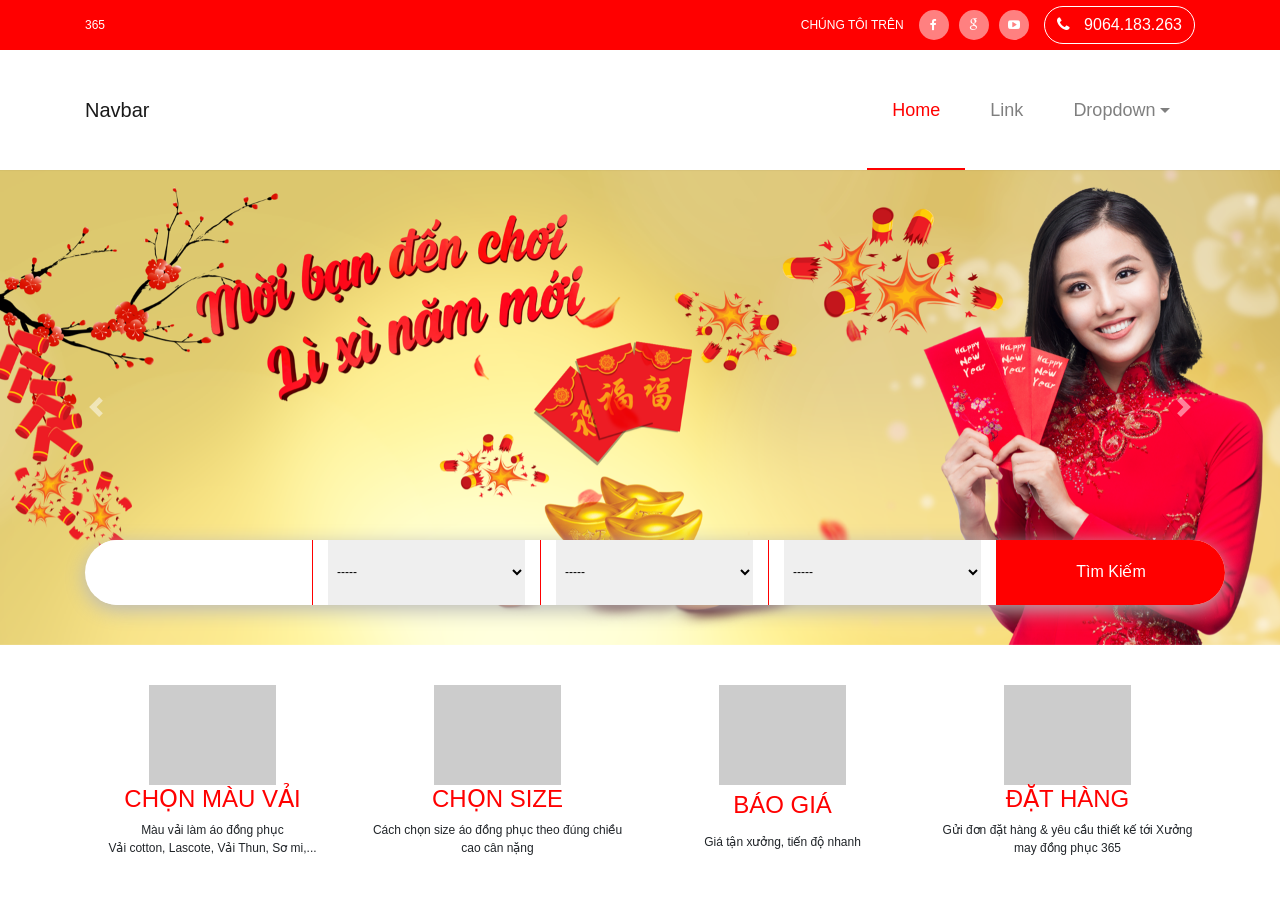
==== index.html @ 5cf93dc2 "update" ====
<!DOCTYPE html>
<html lang="en">
<head>
	<meta charset="UTF-8">
	<meta name="viewport" content="width=device-width, initial-scale=1">
	<title>Document</title>
	<link rel="stylesheet" href="css/bootstrap.min.css">
	<link rel="stylesheet" href="css/font-awesome.css">
	<link rel="stylesheet" href="css/skins/all.css">
	<link rel="stylesheet" href="css/style.css">
	<script src="js/jquery.min.js"></script>
	<script src="js/bootstrap.min.js"></script>
	<script src="js/icheck.js"></script>
</head>
<body>
	<div class="container-fuild">
		<header class="header">
			<div class="top-header d-flex">
				<div class="container d-flex align-items-center">
					<div class="left-top-header">365</div>
					<div class="right-top-header d-flex align-items-center">
						<p>CHÚNG TÔI TRÊN</p>
						<a href="#" class="icon-sns bd-radius"><i class="fa fa-facebook"></i></a>
						<a href="#" class="icon-sns bd-radius"><i class="fa fa-google"></i></a>
						<a href="#" class="icon-sns bd-radius"><i class="fa fa-youtube-play"></i></a>
						<a href="#" class="btn btn-phone">
							<i class="fa fa-phone"></i>
							9064.183.263
						</a>
					</div>
				</div>
			</div>
			<div class="nav-header">
				<div class="container">
					<nav class="navbar navbar-expand-lg navbar-light">
						<a class="navbar-brand" href="#">Navbar</a>
						<button class="navbar-toggler" type="button" data-toggle="collapse" data-target="#navbarSupportedContent" aria-controls="navbarSupportedContent" aria-expanded="false" aria-label="Toggle navigation">
						<span class="navbar-toggler-icon"></span>
						</button>

						<div class="collapse navbar-collapse" id="navbarSupportedContent">
							<ul class="navbar-nav">
								<li class="nav-item active">
									<a class="nav-link" href="#">Home <span class="sr-only">(current)</span></a>
								</li>
								<li class="nav-item">
									<a class="nav-link" href="#">Link</a>
								</li>
								<li class="nav-item dropdown">
									<a class="nav-link dropdown-toggle" href="#" id="navbarDropdown" role="button" data-toggle="dropdown" aria-haspopup="true" aria-expanded="false">
									Dropdown
									</a>
									<div class="dropdown-menu" aria-labelledby="navbarDropdown">
										<a class="dropdown-item" href="#">Action</a>
										<a class="dropdown-item" href="#">Another action</a>
										<div class="dropdown-divider"></div>
										<a class="dropdown-item" href="#">Something else here</a>
									</div>
								</li>
							</ul>
						</div>
					</nav>
				</div>
			</div>
		</header>
		<section class="content">
			<div class="banner">
				<div id="carouselExampleFade" class="carousel slide carousel-fade" data-ride="carousel">
					<div class="carousel-inner">
						<div class="carousel-item active">
							<img class="d-block w-100" src="images/banner-1.png" alt="First slide">
						</div>
						<!-- <div class="carousel-item">
							<img class="d-block w-100" src="https://www.w3schools.com/bootstrap/chicago.jpg" alt="Second slide">
						</div>
						<div class="carousel-item">
							<img class="d-block w-100" src="https://www.w3schools.com/bootstrap/ny.jpg" alt="Third slide">
						</div> -->
					</div>
					<a class="carousel-control-prev" href="#carouselExampleFade" role="button" data-slide="prev">
						<span class="carousel-control-prev-icon" aria-hidden="true"></span>
						<span class="sr-only">Previous</span>
					</a>
					<a class="carousel-control-next" href="#carouselExampleFade" role="button" data-slide="next">
						<span class="carousel-control-next-icon" aria-hidden="true"></span>
						<span class="sr-only">Next</span>
					</a>
				</div>
				
				<div class="container position-relative">
					<div class="search-box">
						<div class="input-search">
							<input type="search">
						</div>
						<div class="select-search">
							<select>
								<option>-----</option>
								<option>Đối tượng</option>
							</select>
						</div>
						<div class="select-search">
							<select>
								<option>-----</option>
								<option>Kiểu áo</option>
							</select>
						</div>
						<div class="select-search">
							<select>
								<option>-----</option>
								<option>Màu sắc</option>
							</select>
						</div>
						<button type="button" class="btn btn-search">Tìm Kiếm</button>
					</div>
				</div>
			</div>
			<div class="container">
				<div class="fun-fact">
					<div class="retangle">
						<div class="row">
							<div class="col-lg-3 col-md-6 d-flex flex-wrap justify-content-center">
								<div class="fun-fact-thumbnail"></div>
								<h4 class="text-center w-100 color-red">CHỌN MÀU VẢI</h4>
								<p class="text-center">
									Màu vải làm áo đồng phục<br>
									Vải cotton, Lascote, Vải Thun, Sơ mi,...
								</p>
							</div>
							<div class="col-lg-3 col-md-6 d-flex flex-wrap justify-content-center">
								<div class="fun-fact-thumbnail"></div>
								<h4 class="text-center w-100 color-red">CHỌN SIZE</h4>
								<p class="text-center">
									Cách chọn size áo đồng phục  theo đúng chiều cao cân nặng
								</p>
							</div>
							<div class="col-lg-3 col-md-6 d-flex flex-wrap justify-content-center">
								<div class="fun-fact-thumbnail"></div>
								<h4 class="text-center w-100 color-red">BÁO GIÁ</h4>
								<p class="text-center">
									Giá tận xưởng, tiến độ nhanh
								</p>
							</div>
							<div class="col-lg-3 col-md-6 d-flex flex-wrap justify-content-center">
								<div class="fun-fact-thumbnail"></div>
								<h4 class="text-center w-100 color-red">ĐẶT HÀNG</h4>
								<p class="text-center">
									Gửi đơn đặt hàng  & yêu cầu thiết kế tới  Xưởng may đồng phục 365
								</p>
							</div>
						</div>
					</div>
				</div>
			</div>
		</section>
	</div>
</body>
</html>
---- css/skins/all.css ----
/* iCheck plugin skins
----------------------------------- */
@import url("minimal/_all.css");
/*
@import url("minimal/minimal.css");
@import url("minimal/red.css");
@import url("minimal/green.css");
@import url("minimal/blue.css");
@import url("minimal/aero.css");
@import url("minimal/grey.css");
@import url("minimal/orange.css");
@import url("minimal/yellow.css");
@import url("minimal/pink.css");
@import url("minimal/purple.css");
*/

@import url("square/_all.css");
/*
@import url("square/square.css");
@import url("square/red.css");
@import url("square/green.css");
@import url("square/blue.css");
@import url("square/aero.css");
@import url("square/grey.css");
@import url("square/orange.css");
@import url("square/yellow.css");
@import url("square/pink.css");
@import url("square/purple.css");
*/

@import url("flat/_all.css");
/*
@import url("flat/flat.css");
@import url("flat/red.css");
@import url("flat/green.css");
@import url("flat/blue.css");
@import url("flat/aero.css");
@import url("flat/grey.css");
@import url("flat/orange.css");
@import url("flat/yellow.css");
@import url("flat/pink.css");
@import url("flat/purple.css");
*/

@import url("line/_all.css");
/*
@import url("line/line.css");
@import url("line/red.css");
@import url("line/green.css");
@import url("line/blue.css");
@import url("line/aero.css");
@import url("line/grey.css");
@import url("line/orange.css");
@import url("line/yellow.css");
@import url("line/pink.css");
@import url("line/purple.css");
*/

@import url("polaris/polaris.css");

@import url("futurico/futurico.css");
---- css/style.css ----
body {
	font-size: 12px;
}
img {
	max-width: 100%;
}
p {
	margin: 0;
}

.top-header {
	width: 100%;
	height: 50px;
	background-color: #ff0000;
	color: #ffffff;
}
.right-top-header {
	margin-left: auto;
}
.right-top-header p {
	margin: 0 10px 0 0;
}
.icon-sns {
	background-color: #ff8080;
	width: 30px;
	height: 30px;
	display: flex;
	align-items: center;
	justify-content: center;
	color: #ffffff;
	margin: 0 5px;
}
.icon-sns:hover,
.icon-sns:focus {
	text-decoration: none;
	color: #ffffff;
}
.btn-phone {
	border: solid thin #ffffff;
	color: #ffffff;
	border-radius: 50px;
	margin: 0 0 0 10px;
}
.btn-phone:hover,
.btn-phone:focus {
	color: #ffffff;
}
.btn-phone i {
	margin: 0 10px 0 0;
}
.navbar {
	padding: 0;
}
.navbar>.container, .navbar>.container-fluid {
	align-items: normal;
}
.navbar-brand {
	height: 120px;
	display: flex;
	align-items: center;
}
.navbar-nav {
	margin-left: auto;
	flex-direction: row;
}
.navbar-nav>li {
	display: flex;
}
.navbar-nav>li a {
	height: 120px;
	display: flex;
	align-items: center;
	padding: 15px 25px;
	color: #3d3d3d;
	font-size: 18px;
	position: relative;
}
.navbar-expand-lg .navbar-nav .nav-link {
	padding: 15px 25px;
}
.navbar-light .navbar-nav li.active .nav-link {
	color: #ff0000;
}
.nav>li>a:focus, .nav>li>a:hover {
	background-color: transparent;
	color: #ff0000;
	text-decoration: none;
}
.navbar-light .navbar-nav li .nav-link:hover:before,
.navbar-light .navbar-nav li.active .nav-link:before {
	content: '';
	width: 100%;
	height: 2px;
	background-color: #ff0000;
	position: absolute;
	bottom: 0px;
	left: 0;
}
.carousel-inner>.item>a>img, .carousel-inner>.item>img {
	width: 100%;
}
.search-box {
	width: 100%;
	height: 65px;
	border-radius: 50px;
	box-shadow: 0 5px 20px 0px #b8b8b8;
	position: absolute;
	bottom: 40px;
	background-color: #ffffff;
	display: flex;
	overflow: hidden;
}
.search-box>div {
	width: 20%;
	display: flex;
	border-right: solid thin #ff0000;
	padding: 0 15px;
}
.input-search input,
.select-search select {
	width: 100%;
	padding: 8px 5px;
	border: 0;
}
.input-search input:focus,
.select-search select:focus {
	outline: none;
}
.fun-fact-thumbnail {
	width: 50%;
	height: 100px;
	background-color: #cccccc;
}
.fun-fact {
	margin: 40px 0 0 0;
}


.color-red {
	color: #ff0000;
}
.btn-search {
	width: 20%;
	background-color: #ff0000;
	color: #ffffff;
	border-radius: 0;
}
.position-relative {
	position: relative;
}
.bd-radius {
	border-radius: 50%;
}
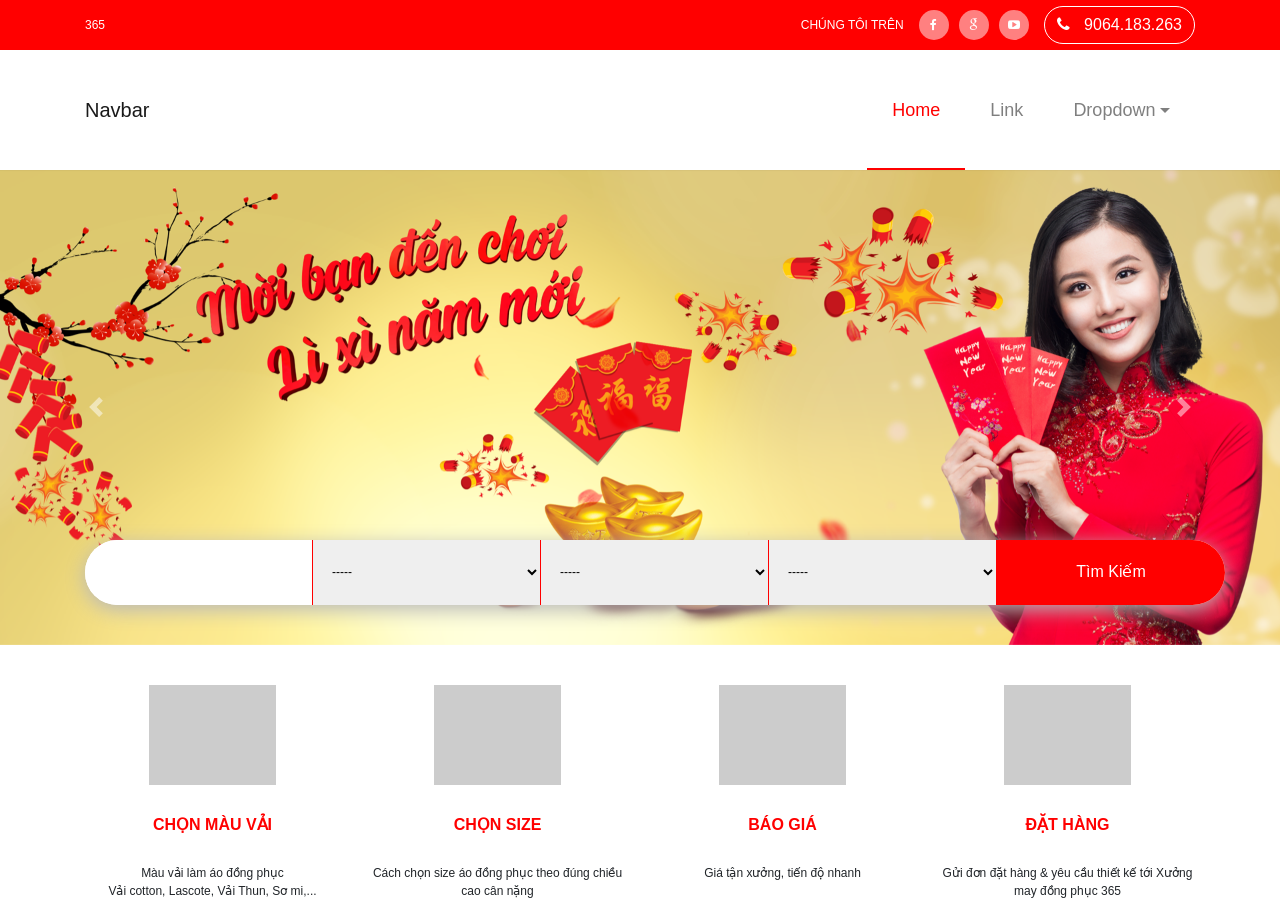
==== commit 81ff2010: "update" ====
--- a/index.html
+++ b/index.html
@@ -118,7 +118,7 @@
 				<div class="fun-fact">
 					<div class="retangle">
 						<div class="row">
-							<div class="col-lg-3 col-md-6 d-flex flex-wrap justify-content-center">
+							<div class="col-lg-3 col-md-6 d-flex flex-wrap align-items-start justify-content-center">
 								<div class="fun-fact-thumbnail"></div>
 								<h4 class="text-center w-100 color-red">CHỌN MÀU VẢI</h4>
 								<p class="text-center">
@@ -126,21 +126,21 @@
 									Vải cotton, Lascote, Vải Thun, Sơ mi,...
 								</p>
 							</div>
-							<div class="col-lg-3 col-md-6 d-flex flex-wrap justify-content-center">
+							<div class="col-lg-3 col-md-6 d-flex flex-wrap align-items-start justify-content-center">
 								<div class="fun-fact-thumbnail"></div>
 								<h4 class="text-center w-100 color-red">CHỌN SIZE</h4>
 								<p class="text-center">
 									Cách chọn size áo đồng phục  theo đúng chiều cao cân nặng
 								</p>
 							</div>
-							<div class="col-lg-3 col-md-6 d-flex flex-wrap justify-content-center">
+							<div class="col-lg-3 col-md-6 d-flex flex-wrap align-items-start justify-content-center">
 								<div class="fun-fact-thumbnail"></div>
 								<h4 class="text-center w-100 color-red">BÁO GIÁ</h4>
 								<p class="text-center">
 									Giá tận xưởng, tiến độ nhanh
 								</p>
 							</div>
-							<div class="col-lg-3 col-md-6 d-flex flex-wrap justify-content-center">
+							<div class="col-lg-3 col-md-6 d-flex flex-wrap align-items-start justify-content-center">
 								<div class="fun-fact-thumbnail"></div>
 								<h4 class="text-center w-100 color-red">ĐẶT HÀNG</h4>
 								<p class="text-center">
--- a/css/style.css
+++ b/css/style.css
@@ -114,12 +114,12 @@
 	width: 20%;
 	display: flex;
 	border-right: solid thin #ff0000;
-	padding: 0 15px;
+	padding: 0;
 }
 .input-search input,
 .select-search select {
 	width: 100%;
-	padding: 8px 5px;
+	padding: 8px 15px;
 	border: 0;
 }
 .input-search input:focus,
@@ -133,6 +133,14 @@
 }
 .fun-fact {
 	margin: 40px 0 0 0;
+}
+.retangle h4 {
+	margin: 30px 0;
+	font-size: 16px;
+	font-weight: bold;
+}
+.retangle p {
+	min-height: 36px;
 }
 
 
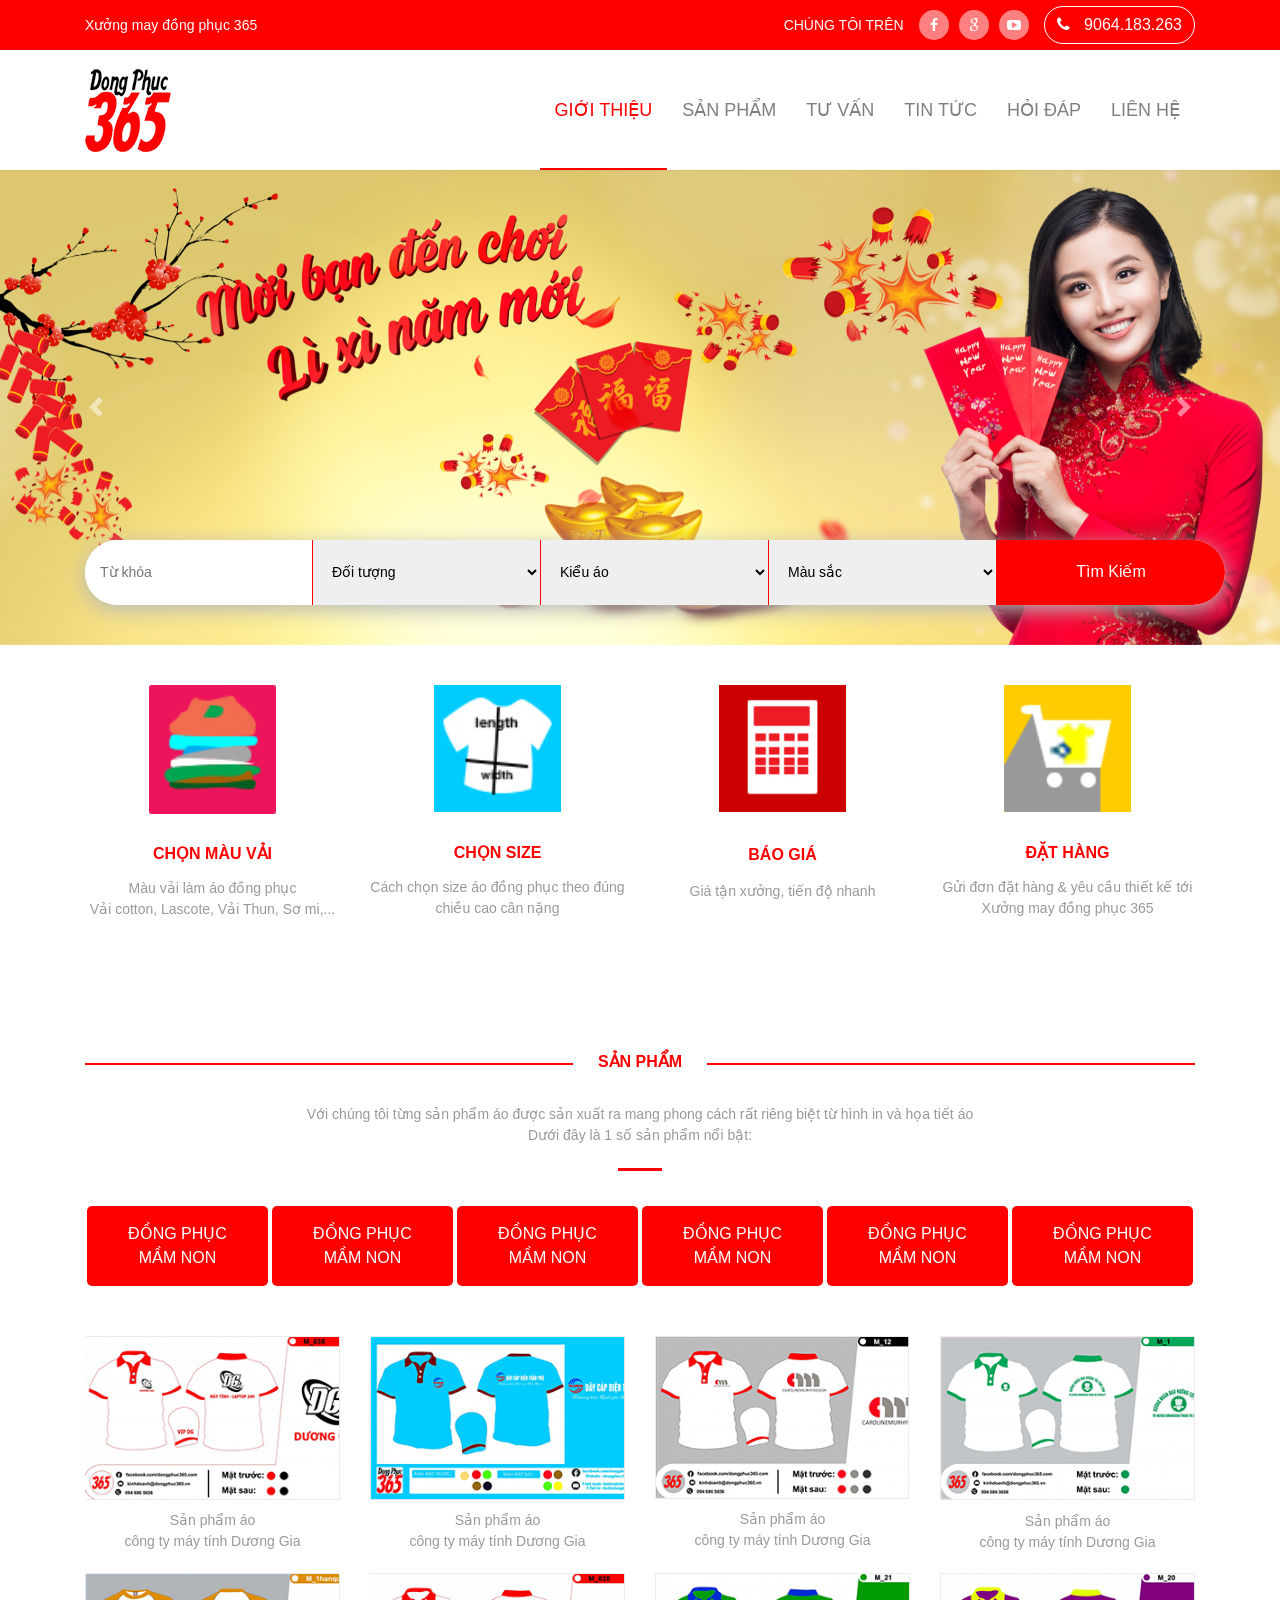
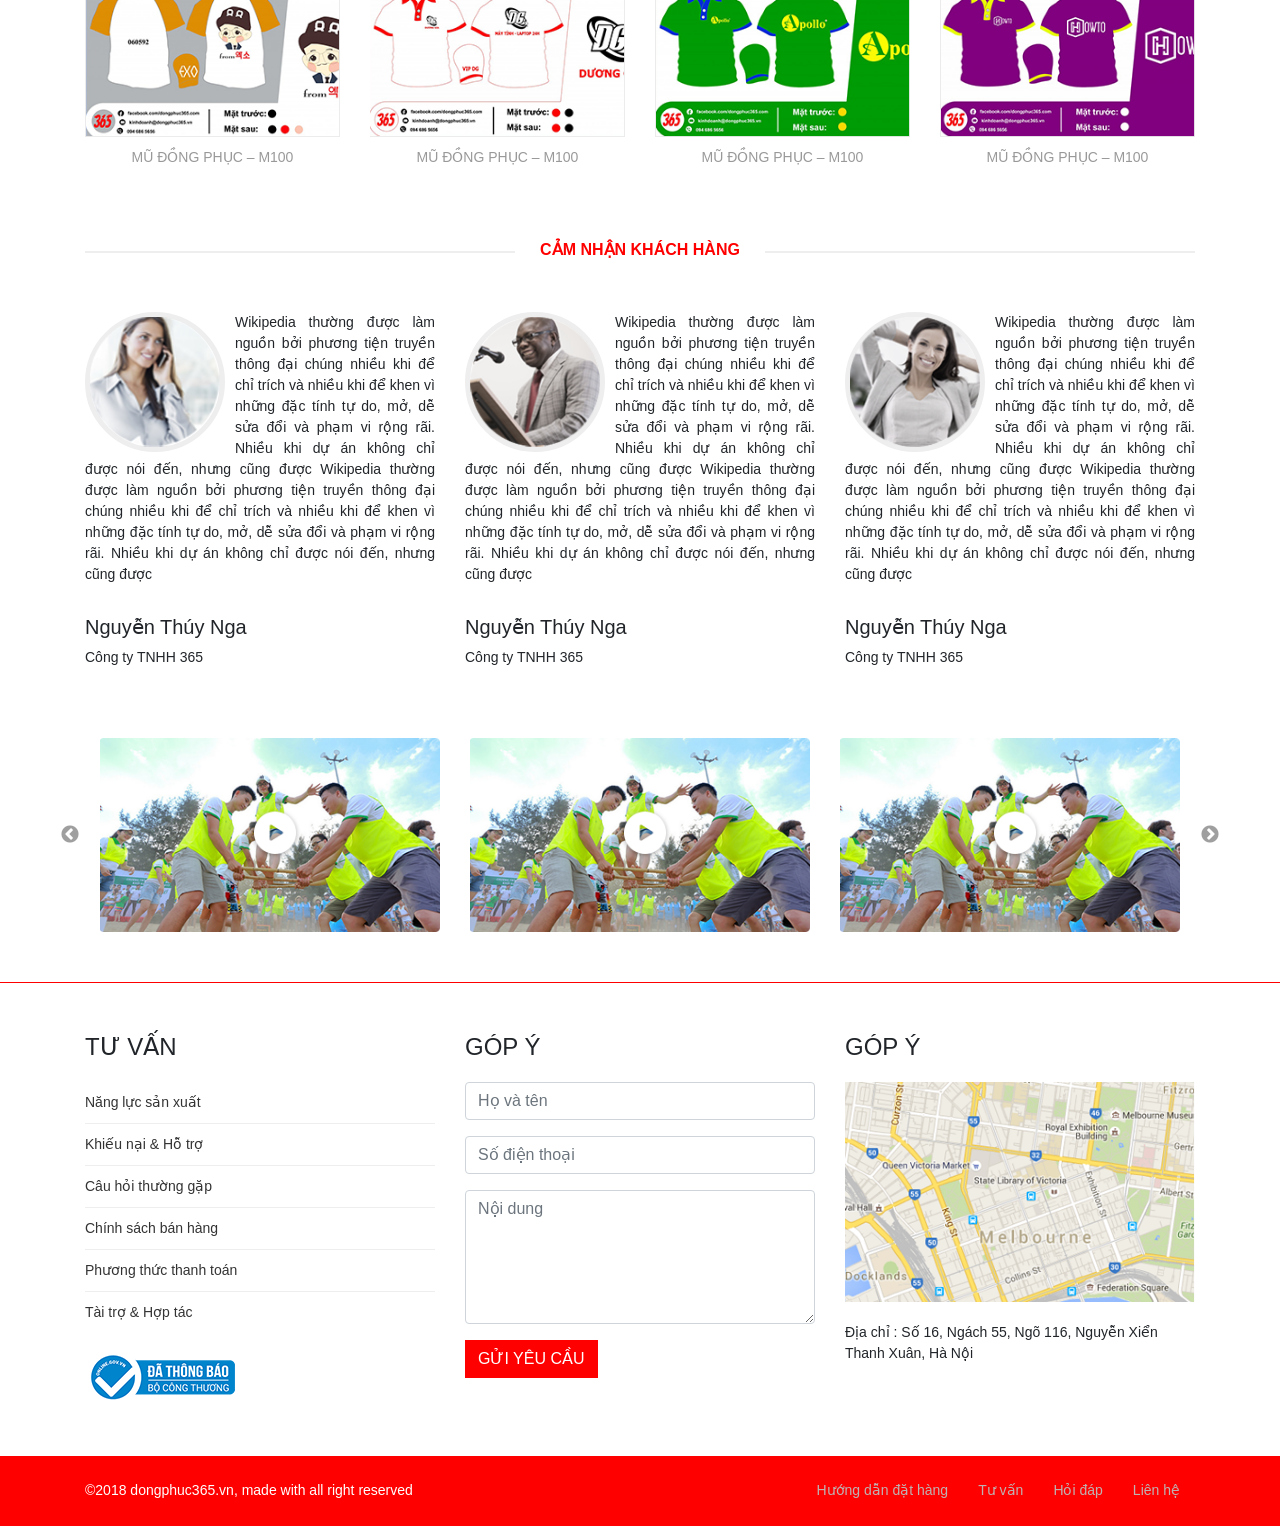
==== commit 621b0732: "update" ====
--- a/index.html
+++ b/index.html
@@ -6,18 +6,19 @@
 	<title>Document</title>
 	<link rel="stylesheet" href="css/bootstrap.min.css">
 	<link rel="stylesheet" href="css/font-awesome.css">
-	<link rel="stylesheet" href="css/skins/all.css">
+	<link rel="stylesheet" href="css/slick.css">
+	<link rel="stylesheet" href="css/slick-theme.css">
 	<link rel="stylesheet" href="css/style.css">
 	<script src="js/jquery.min.js"></script>
 	<script src="js/bootstrap.min.js"></script>
-	<script src="js/icheck.js"></script>
+	<script src="js/slick.js"></script>
 </head>
 <body>
 	<div class="container-fuild">
 		<header class="header">
 			<div class="top-header d-flex">
 				<div class="container d-flex align-items-center">
-					<div class="left-top-header">365</div>
+					<div class="left-top-header">Xưởng may đồng phục 365</div>
 					<div class="right-top-header d-flex align-items-center">
 						<p>CHÚNG TÔI TRÊN</p>
 						<a href="#" class="icon-sns bd-radius"><i class="fa fa-facebook"></i></a>
@@ -33,7 +34,7 @@
 			<div class="nav-header">
 				<div class="container">
 					<nav class="navbar navbar-expand-lg navbar-light">
-						<a class="navbar-brand" href="#">Navbar</a>
+						<a class="navbar-brand" href="#"><img src="images/logo.png"></a>
 						<button class="navbar-toggler" type="button" data-toggle="collapse" data-target="#navbarSupportedContent" aria-controls="navbarSupportedContent" aria-expanded="false" aria-label="Toggle navigation">
 						<span class="navbar-toggler-icon"></span>
 						</button>
@@ -41,12 +42,24 @@
 						<div class="collapse navbar-collapse" id="navbarSupportedContent">
 							<ul class="navbar-nav">
 								<li class="nav-item active">
-									<a class="nav-link" href="#">Home <span class="sr-only">(current)</span></a>
+									<a class="nav-link" href="#">GIỚI THIỆU <span class="sr-only">(current)</span></a>
 								</li>
 								<li class="nav-item">
-									<a class="nav-link" href="#">Link</a>
-								</li>
-								<li class="nav-item dropdown">
+									<a class="nav-link" href="#">SẢN PHẨM</a>
+								</li>
+								<li class="nav-item">
+									<a class="nav-link" href="#">TƯ VẤN</a>
+								</li>
+								<li class="nav-item">
+									<a class="nav-link" href="#">TIN TỨC</a>
+								</li>
+								<li class="nav-item">
+									<a class="nav-link" href="#">HỎI ĐÁP</a>
+								</li>
+								<li class="nav-item">
+									<a class="nav-link" href="#">LIÊN HỆ</a>
+								</li>
+								<!-- <li class="nav-item dropdown">
 									<a class="nav-link dropdown-toggle" href="#" id="navbarDropdown" role="button" data-toggle="dropdown" aria-haspopup="true" aria-expanded="false">
 									Dropdown
 									</a>
@@ -56,7 +69,7 @@
 										<div class="dropdown-divider"></div>
 										<a class="dropdown-item" href="#">Something else here</a>
 									</div>
-								</li>
+								</li> -->
 							</ul>
 						</div>
 					</nav>
@@ -87,26 +100,23 @@
 					</a>
 				</div>
 				
-				<div class="container position-relative">
+				<div class="container position-relative search">
 					<div class="search-box">
 						<div class="input-search">
-							<input type="search">
+							<input type="search" placeholder="Từ khóa">
 						</div>
 						<div class="select-search">
 							<select>
-								<option>-----</option>
 								<option>Đối tượng</option>
 							</select>
 						</div>
 						<div class="select-search">
 							<select>
-								<option>-----</option>
 								<option>Kiểu áo</option>
 							</select>
 						</div>
 						<div class="select-search">
 							<select>
-								<option>-----</option>
 								<option>Màu sắc</option>
 							</select>
 						</div>
@@ -118,30 +128,38 @@
 				<div class="fun-fact">
 					<div class="retangle">
 						<div class="row">
-							<div class="col-lg-3 col-md-6 d-flex flex-wrap align-items-start justify-content-center">
-								<div class="fun-fact-thumbnail"></div>
+							<div class="col-lg-3 col-md-6 d-flex flex-wrap align-items-start justify-content-center mr-bottom-10">
+								<div class="fun-fact-thumbnail">
+									<img src="images/color.jpg">
+								</div>
 								<h4 class="text-center w-100 color-red">CHỌN MÀU VẢI</h4>
 								<p class="text-center">
 									Màu vải làm áo đồng phục<br>
 									Vải cotton, Lascote, Vải Thun, Sơ mi,...
 								</p>
 							</div>
-							<div class="col-lg-3 col-md-6 d-flex flex-wrap align-items-start justify-content-center">
-								<div class="fun-fact-thumbnail"></div>
+							<div class="col-lg-3 col-md-6 d-flex flex-wrap align-items-start justify-content-center mr-bottom-10">
+								<div class="fun-fact-thumbnail">
+									<img src="images/size.jpg">
+								</div>
 								<h4 class="text-center w-100 color-red">CHỌN SIZE</h4>
 								<p class="text-center">
 									Cách chọn size áo đồng phục  theo đúng chiều cao cân nặng
 								</p>
 							</div>
-							<div class="col-lg-3 col-md-6 d-flex flex-wrap align-items-start justify-content-center">
-								<div class="fun-fact-thumbnail"></div>
+							<div class="col-lg-3 col-md-6 d-flex flex-wrap align-items-start justify-content-center mr-bottom-10">
+								<div class="fun-fact-thumbnail">
+									<img src="images/price.jpg">
+								</div>
 								<h4 class="text-center w-100 color-red">BÁO GIÁ</h4>
 								<p class="text-center">
 									Giá tận xưởng, tiến độ nhanh
 								</p>
 							</div>
-							<div class="col-lg-3 col-md-6 d-flex flex-wrap align-items-start justify-content-center">
-								<div class="fun-fact-thumbnail"></div>
+							<div class="col-lg-3 col-md-6 d-flex flex-wrap align-items-start justify-content-center mr-bottom-10">
+								<div class="fun-fact-thumbnail">
+									<img src="images/cart.jpg">
+								</div>
 								<h4 class="text-center w-100 color-red">ĐẶT HÀNG</h4>
 								<p class="text-center">
 									Gửi đơn đặt hàng  & yêu cầu thiết kế tới  Xưởng may đồng phục 365
@@ -150,8 +168,243 @@
 						</div>
 					</div>
 				</div>
+				<div class="product">
+					<div class="title">
+						<span>SẢN PHẨM</span>
+					</div>
+					<div class="description">
+						Với chúng tôi từng sản phẩm áo được sản xuất ra mang phong cách rất riêng biệt từ hình in và họa tiết áo<br>
+						Dưới đây là 1 số sản phẩm nổi bật:
+					</div>	
+					<div class="mr-top-30 d-flex flex-lg-nowrap group-btn-cate">
+						<a href="#" class="btn btn-search pd-15-30">ĐỒNG PHỤC MẦM NON</a>
+						<a href="#" class="btn btn-search pd-15-30">ĐỒNG PHỤC MẦM NON</a>
+						<a href="#" class="btn btn-search pd-15-30">ĐỒNG PHỤC MẦM NON</a>
+						<a href="#" class="btn btn-search pd-15-30">ĐỒNG PHỤC MẦM NON</a>
+						<a href="#" class="btn btn-search pd-15-30">ĐỒNG PHỤC MẦM NON</a>
+						<a href="#" class="btn btn-search pd-15-30">ĐỒNG PHỤC MẦM NON</a>
+					</div>
+					<div class="row mr-top-50">
+						<div class="col-lg-3 mr-bottom-20">
+							<a href="">
+								<div class="product-thumbnail">
+									<img src="images/product-1.png">
+								</div>
+								<p class="text-center">
+									Sản phẩm áo<br>   công ty máy tính Dương Gia
+								</p>
+							</a>
+						</div>
+						<div class="col-lg-3 mr-bottom-20">
+							<a href="">
+								<div class="product-thumbnail">
+									<img src="images/product-2.png">
+								</div>
+								<p class="text-center">
+									Sản phẩm áo<br>   công ty máy tính Dương Gia
+								</p>
+							</a>
+						</div>
+						<div class="col-lg-3 mr-bottom-20">
+							<a href="">
+								<div class="product-thumbnail">
+									<img src="images/product-3.png">
+								</div>
+								<p class="text-center">
+									Sản phẩm áo<br>   công ty máy tính Dương Gia
+								</p>
+							</a>
+						</div>
+						<div class="col-lg-3 mr-bottom-20">
+							<a href="">
+								<div class="product-thumbnail">
+									<img src="images/product-4.png">
+								</div>
+								<p class="text-center">
+									Sản phẩm áo<br>   công ty máy tính Dương Gia
+								</p>
+							</a>
+						</div>
+						<div class="col-lg-3 mr-bottom-20">
+							<a href="">
+								<div class="product-thumbnail">
+									<img src="images/product-5.png">
+								</div>
+								<p class="text-center">
+									MŨ ĐỒNG PHỤC – M100
+								</p>
+							</a>
+						</div>
+						<div class="col-lg-3 mr-bottom-20">
+							<a href="">
+								<div class="product-thumbnail">
+									<img src="images/product-1.png">
+								</div>
+								<p class="text-center">
+									MŨ ĐỒNG PHỤC – M100
+								</p>
+							</a>
+						</div>
+						<div class="col-lg-3 mr-bottom-20">
+							<a href="">
+								<div class="product-thumbnail">
+									<img src="images/product-6.png">
+								</div>
+								<p class="text-center">
+									MŨ ĐỒNG PHỤC – M100
+								</p>
+							</a>
+						</div>
+						<div class="col-lg-3 mr-bottom-20">
+							<a href="">
+								<div class="product-thumbnail">
+									<img src="images/product-7.png">
+								</div>
+								<p class="text-center">
+									MŨ ĐỒNG PHỤC – M100
+								</p>
+							</a>
+						</div>
+					</div>
+					<div class="title mr-50-0 line-gray">
+						<span>CẢM NHẬN KHÁCH HÀNG</span>
+					</div>
+					<div class="row">
+						<div class="col-lg-4 mr-bottom-20">
+							<div class="shape-outside"><img src="images/img-customer.png"></div>
+							<p class="text-align-justify">
+								Wikipedia thường được làm nguồn bởi phương tiện truyền thông đại chúng nhiều khi để chỉ trích và nhiều khi để khen vì những đặc tính tự do, mở, dễ sửa đổi và phạm vi rộng rãi. Nhiều khi dự án không chỉ được nói đến, nhưng cũng được
+								Wikipedia thường được làm nguồn bởi phương tiện truyền thông đại chúng nhiều khi để chỉ trích và nhiều khi để khen vì những đặc tính tự do, mở, dễ sửa đổi và phạm vi rộng rãi. Nhiều khi dự án không chỉ được nói đến, nhưng cũng được 
+							</p>
+							<div class="h5 mr-top-30">Nguyễn Thúy Nga</div>
+							<p>Công ty TNHH 365</p>
+						</div>
+						<div class="col-lg-4 mr-bottom-20">
+							<div class="shape-outside"><img src="images/img-customer-2.png"></div>
+							<p class="text-align-justify">
+								Wikipedia thường được làm nguồn bởi phương tiện truyền thông đại chúng nhiều khi để chỉ trích và nhiều khi để khen vì những đặc tính tự do, mở, dễ sửa đổi và phạm vi rộng rãi. Nhiều khi dự án không chỉ được nói đến, nhưng cũng được
+								Wikipedia thường được làm nguồn bởi phương tiện truyền thông đại chúng nhiều khi để chỉ trích và nhiều khi để khen vì những đặc tính tự do, mở, dễ sửa đổi và phạm vi rộng rãi. Nhiều khi dự án không chỉ được nói đến, nhưng cũng được 
+							</p>
+							<div class="h5 mr-top-30">Nguyễn Thúy Nga</div>
+							<p>Công ty TNHH 365</p>
+						</div>
+						<div class="col-lg-4 mr-bottom-20">
+							<div class="shape-outside"><img src="images/img-customer-3.png"></div>
+							<p class="text-align-justify">
+								Wikipedia thường được làm nguồn bởi phương tiện truyền thông đại chúng nhiều khi để chỉ trích và nhiều khi để khen vì những đặc tính tự do, mở, dễ sửa đổi và phạm vi rộng rãi. Nhiều khi dự án không chỉ được nói đến, nhưng cũng được
+								Wikipedia thường được làm nguồn bởi phương tiện truyền thông đại chúng nhiều khi để chỉ trích và nhiều khi để khen vì những đặc tính tự do, mở, dễ sửa đổi và phạm vi rộng rãi. Nhiều khi dự án không chỉ được nói đến, nhưng cũng được 
+							</p>
+							<div class="h5 mr-top-30">Nguyễn Thúy Nga</div>
+							<p>Công ty TNHH 365</p>
+						</div>
+					</div>
+					<div class="slide-show mr-top-50">
+						<div><img src="images/slide-1.png" alt=""/></div>
+						<div><img src="images/slide-1.png" alt=""/></div>
+						<div><img src="images/slide-1.png" alt=""/></div>
+						<div><img src="images/slide-1.png" alt=""/></div>
+						<div><img src="images/slide-1.png" alt=""/></div>
+						<div><img src="images/slide-1.png" alt=""/></div>
+					</div>
+				</div>
+			</div>
+			<div class="contact">
+				<div class="container">
+					<div class="row">
+						<div class="col-lg-4">
+							<div class="h4 mr-bottom-20">TƯ VẤN</div>
+							<ul class="nav-bottom">
+								<li>
+									<a href="#">
+										Năng lực sản xuất
+									</a>
+								</li>
+								<li>
+									<a href="">
+										Khiếu nại & Hỗ trợ
+									</a>
+								</li>
+								<li>
+									<a href="">
+										Câu hỏi thường gặp
+									</a>
+								</li>
+								<li>
+									<a href="">
+										Chính sách bán hàng
+									</a>
+								</li>
+								<li>
+									<a href="">
+										Phương thức thanh toán
+									</a>
+								</li>
+								<li>
+									<a href="">
+										Tài trợ & Hợp tác
+									</a>
+								</li>
+							</ul>
+							<img src="images/icon-contact.png">
+						</div>
+						<div class="col-lg-4">
+							<div class="h4 mr-bottom-20">GÓP Ý</div>
+							<div class="w-100">
+								<div class="form-group">
+									<input class="form-control" placeholder="Họ và tên">
+								</div>
+								<div class="form-group">
+									<input class="form-control" placeholder="Số điện thoại">
+								</div>
+								<div class="form-group">
+									<textarea class="form-control" placeholder="Nội dung" rows="5"></textarea>
+								</div>
+								<div class="form-group">
+									<button type="button" class="btn btn-search">GỬI YÊU CẦU</button>
+								</div>
+							</div>
+						</div>
+						<div class="col-lg-4">
+							<div class="h4 mr-bottom-20">GÓP Ý</div>
+							<div class="w-100">
+								<img src="images/img-map.png">
+								<p class="mr-top-20">Địa chỉ : Số 16, Ngách 55, Ngõ 116, Nguyễn Xiển Thanh Xuân, Hà Nội</p>
+							</div>
+						</div>
+					</div>	
+				</div>
 			</div>
 		</section>
+		<footer class="footer">
+			<div class="container">
+				<p>©2018 dongphuc365.vn, made with all right reserved</p>
+				<ul>
+					<li><a href="#">Hướng dẫn đặt hàng</a></li>
+					<li><a href="#">Tư vấn</a></li>
+					<li><a href="#">Hỏi đáp</a></li>
+					<li><a href="#">Liên hệ</a></li>
+				</ul>
+			</div>
+		</footer>
 	</div>
+
+	<script type="text/javascript">
+		$('.slide-show').slick({
+			slidesToScroll: 1,
+			speed: 1000,
+			slidesToShow: 3,
+			responsive: [{
+				breakpoint: 768,
+				settings: {
+					slidesToShow: 2,
+				}
+			}, {
+				breakpoint: 500,
+				settings: {
+					slidesToShow: 1,
+				}
+			}]
+		});		
+	</script>
 </body>
 </html>
--- a/css/style.css
+++ b/css/style.css
@@ -1,11 +1,18 @@
 body {
-	font-size: 12px;
+	font-size: 14px;
 }
 img {
 	max-width: 100%;
 }
 p {
 	margin: 0;
+}
+a {
+	color: #999999;
+}
+a:hover {
+	color: #333333;
+	text-decoration: none;
 }
 
 .top-header {
@@ -74,14 +81,15 @@
 	color: #3d3d3d;
 	font-size: 18px;
 	position: relative;
+	font-weight: 500;
 }
 .navbar-expand-lg .navbar-nav .nav-link {
-	padding: 15px 25px;
+	padding: 15px;
 }
 .navbar-light .navbar-nav li.active .nav-link {
 	color: #ff0000;
 }
-.nav>li>a:focus, .nav>li>a:hover {
+.navbar-nav>li a:focus, .navbar-nav>li a:hover {
 	background-color: transparent;
 	color: #ff0000;
 	text-decoration: none;
@@ -126,36 +134,268 @@
 .select-search select:focus {
 	outline: none;
 }
+.search-box .btn-search {
+	width: 20%;
+}
 .fun-fact-thumbnail {
 	width: 50%;
-	height: 100px;
-	background-color: #cccccc;
+}
+.fun-fact-thumbnail img {
+	width: 100%;
 }
 .fun-fact {
 	margin: 40px 0 0 0;
 }
 .retangle h4 {
-	margin: 30px 0;
+	margin: 30px 0 15px;
 	font-size: 16px;
 	font-weight: bold;
 }
 .retangle p {
 	min-height: 36px;
+	color: #999999;
+}
+.product {
+	width: 100%;
+	margin: 120px 0 0 0;
+	display: flex;
+	flex-wrap: wrap;
+}
+.title {
+	width: 100%;
+	position: relative;
+	font-size: 16px;
+	text-align: center;
+	z-index: 0;
+	font-weight: bold;
+	color: #ff0000;
+}
+.title:before {
+	content: '';
+	width: 100%;
+	height: 2px;
+	background-color: #ff0000;
+	position: absolute;
+	top: 13px;
+	left: 0;
+	z-index: -1;
+}
+.line-gray:before {
+	background-color: #eeeeee;
+}
+.title span {
+	background-color: #ffffff;
+	padding: 0 25px;
+}
+.description {
+	width: 100%;
+	text-align: center;
+	color: #999999;
+	margin: 30px 0;
+	position: relative;
+}
+.description:before {
+	content: '';
+	width: 4%;
+	height: 3px;
+	position: absolute;
+	bottom: -25px;
+	left: 48%;
+	background-color: #ff0000;
+}
+.group-btn-cate .btn{
+	border-radius: 5px;
+	margin: 0 2px;
+}
+.product-thumbnail {
+	width: 100%;
+	margin: 0 0 10px 0;
+}
+.product-thumbnail img {
+	width: 100%;
+}
+.shape-outside {
+	shape-outside: inset(100px 100px 100px 100px 10px);
+	/* clip-path: inset(0 0 10px 0); */
+	/* background-color: red; */
+	width: 40%;
+	float: left;
+	margin: 0 10px 0 0;
+	border: solid 5px #eeeeee;
+	border-radius: 50%;
+}
+.shape-outside img {
+	width: 100%;
+}
+.slide-show {
+	width: 100%;
+}
+.slide-show .slick-slide {
+	margin: 0 15px;
+}
+.slick-slide img {
+	width: 100%;
+}
+.slick-prev:before, .slick-next:before {
+	color: gray;
+}
+.contact {
+	margin: 50px 0 0 0;
+	padding: 50px 0 0 0;
+	border-top: solid thin #ff0000;
+}
+.nav-bottom {
+	list-style: none;
+	padding: 0;
+}
+.nav-bottom li a {
+	padding: 10px 0;
+	display: inline-block;
+	width: 100%;
+	border-bottom: solid thin #eeeeee;
+	color: #333333;
+}
+.nav-bottom li:last-child a {
+	border: 0;
+}
+.footer {
+	height: 70px;
+	background-color: #ff0000;
+	display: flex;
+	align-items: center;
+	margin: 50px 0 0 0;
+}
+.footer>div {
+	display: flex;
+}
+.footer p {
+	color: #ffffff;
+}
+.footer ul {
+	list-style: none;
+	padding: 0;
+	display: flex;
+	margin: 0 0 0 auto;
+}
+.footer ul li a {
+	color: #bfb2b2;
+	padding: 0 15px;
 }
 
-
+.h4 {
+	/*font-weight: bold;*/
+}
+.text-align-justify {
+	text-align: justify;
+}
 .color-red {
 	color: #ff0000;
 }
 .btn-search {
-	width: 20%;
 	background-color: #ff0000;
 	color: #ffffff;
 	border-radius: 0;
+	white-space: normal;
+}
+.btn-search:hover,
+.btn-search:focus {
+	color: #ffffff;
+	background-color: #c30101;
+}
+.mr-50-0 {
+	margin: 50px 0;
+}
+.mr-top-10 {
+	margin-top:10px;
+}
+.mr-top-20 {
+	margin-top:20px;
+}
+.mr-top-30 {
+	margin-top:30px;
+}
+.mr-top-40 {
+	margin-top:40px;
+}
+.mr-top-50 {
+	margin-top:50px;
+}
+.mr-bottom-10 {
+	margin-bottom:10px;
+}
+.mr-bottom-20 {
+	margin-bottom:20px;
+}
+.mr-bottom-50 {
+	margin-bottom:50px;
+}
+.pd-15-30 {
+	padding: 15px 30px;
 }
 .position-relative {
 	position: relative;
 }
 .bd-radius {
 	border-radius: 50%;
+}
+
+@media (max-width: 991px) {
+	.group-btn-cate {
+		flex-wrap: wrap;
+		justify-content: space-between;
+	}
+	.group-btn-cate .btn {
+		margin: 0 0 10px 0;
+	}
+	.search {
+		max-width: 100%;
+		padding: 0;
+	}
+	.search-box {
+		position: relative;
+		bottom: 0;
+		height: 40px;
+		border-radius: 0;
+	}
+	.footer {
+		height: auto;
+		padding: 10px 0;
+	}
+	.footer>div {
+		flex-direction: column;
+	}
+	.footer ul {
+		margin:0;
+		flex-direction: column;
+	}
+}
+@media (max-width: 767px) {
+	.container {
+		max-width: none;
+	}
+	.slick-prev, .slick-next {
+		display: none!important;
+	}
+}
+@media (max-width: 670px){
+	.navbar-nav {
+		flex-direction: column; 
+	}
+	.navbar-nav>li a {
+		height: 50px;
+	}
+	.left-top-header {
+		display: none;
+	}
+}
+@media (max-width: 530px) {
+	.group-btn-cate {
+		width: 100%;
+		justify-content: center;
+	}
+}
+@media (max-width: 430px) {
+	.right-top-header p {
+		display: none;
+	}
 }
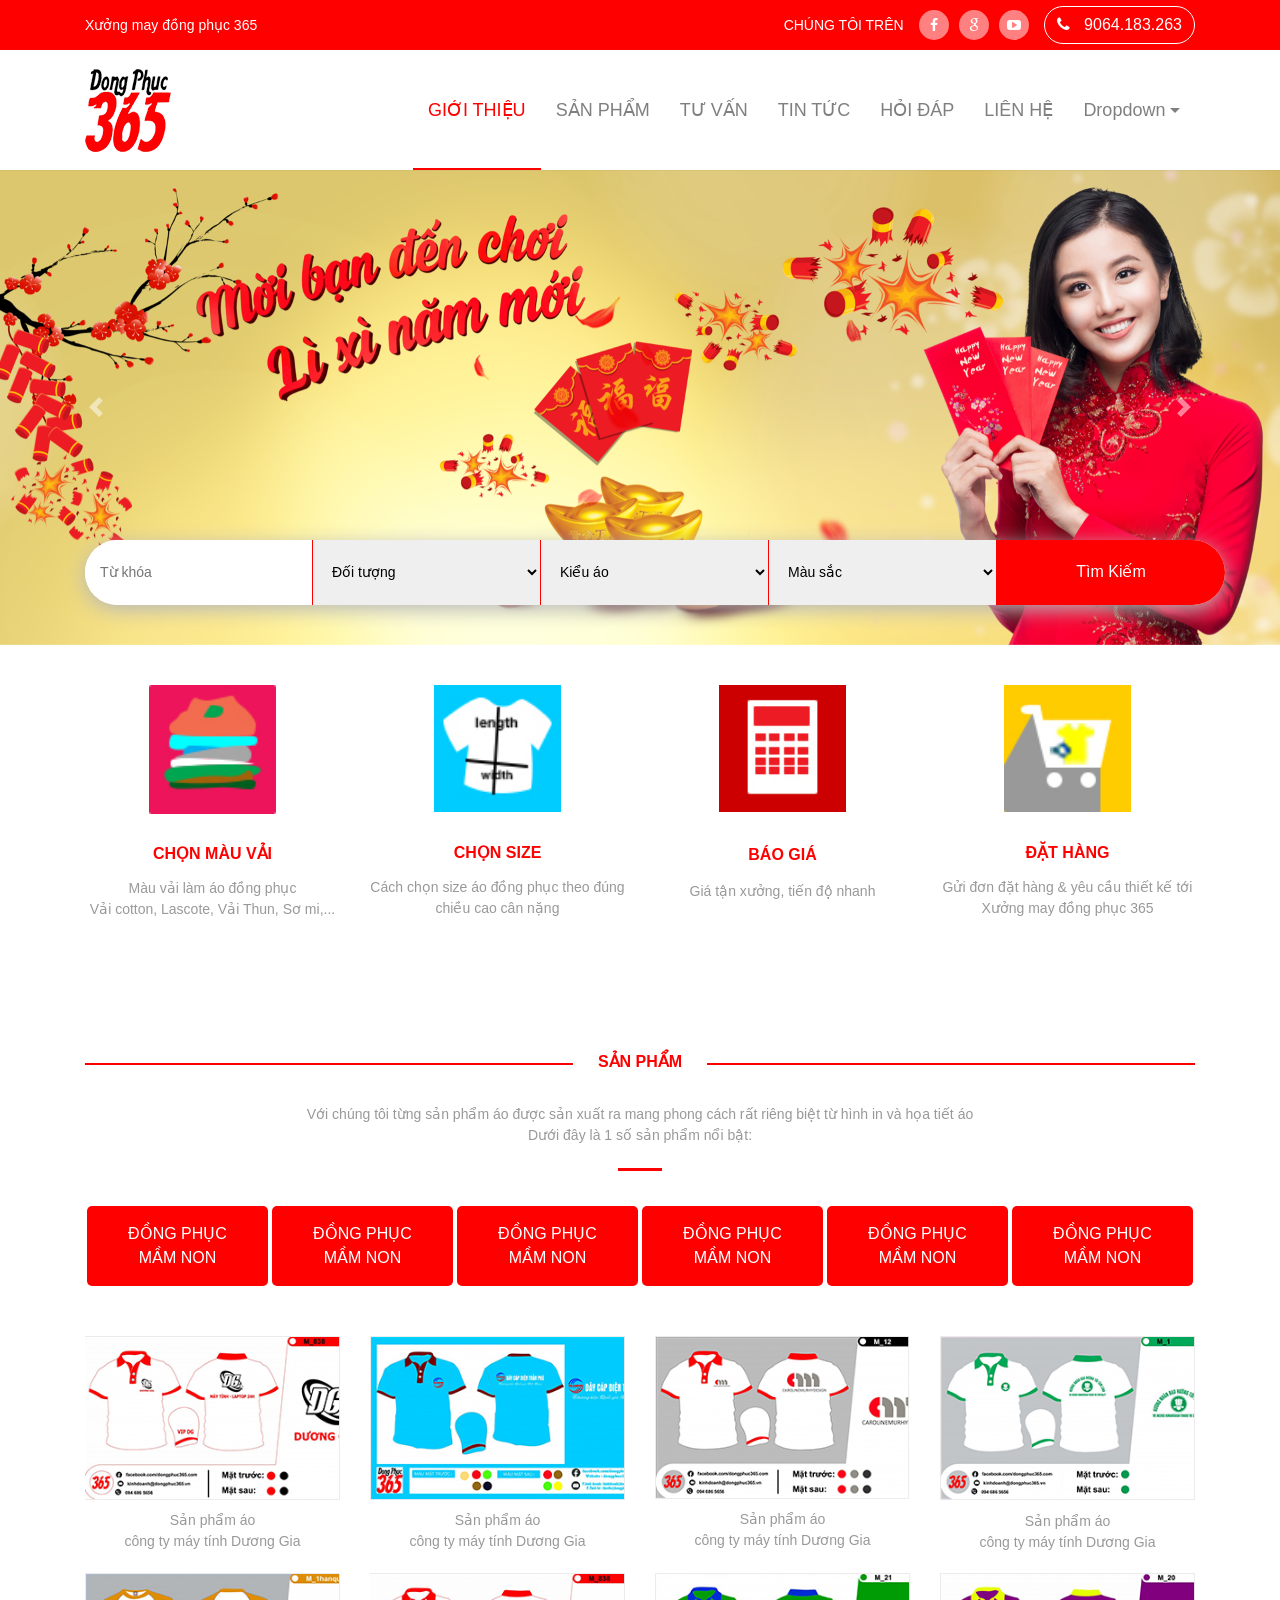
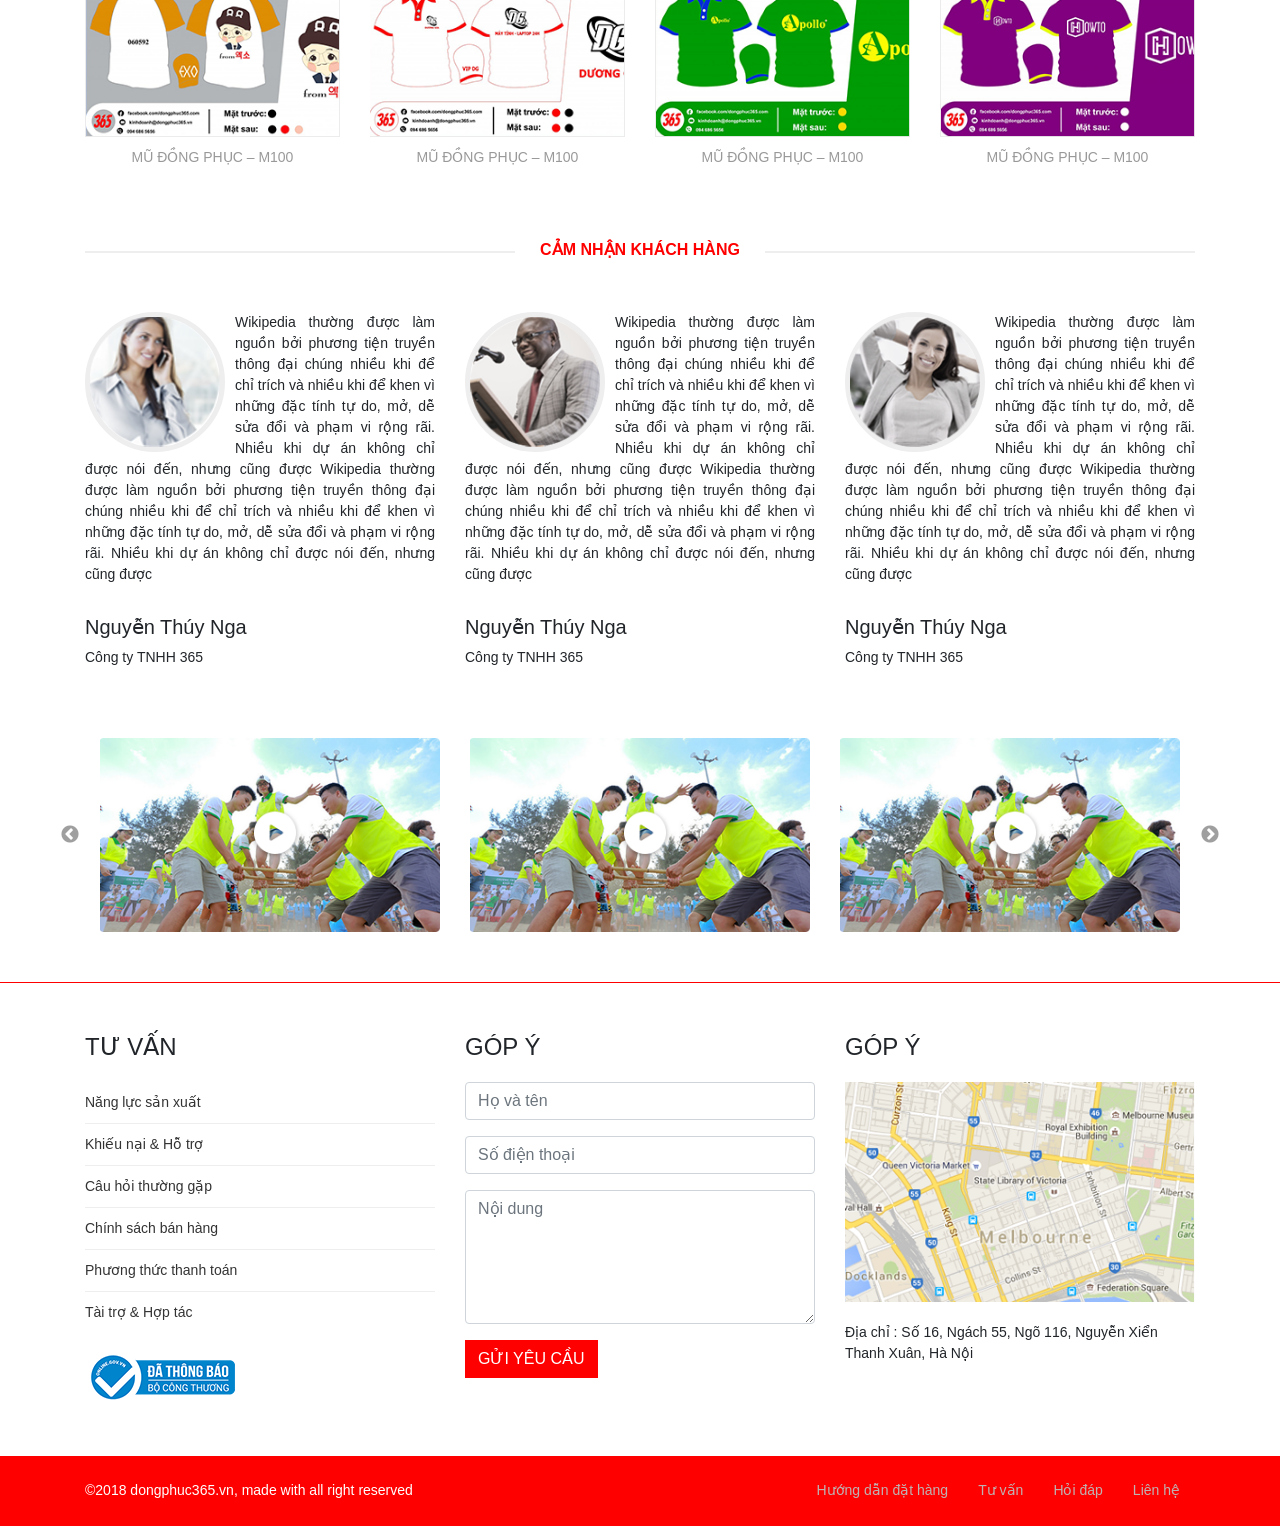
==== commit 0233b012: "update" ====
--- a/index.html
+++ b/index.html
@@ -59,7 +59,7 @@
 								<li class="nav-item">
 									<a class="nav-link" href="#">LIÊN HỆ</a>
 								</li>
-								<!-- <li class="nav-item dropdown">
+								<li class="nav-item dropdown">
 									<a class="nav-link dropdown-toggle" href="#" id="navbarDropdown" role="button" data-toggle="dropdown" aria-haspopup="true" aria-expanded="false">
 									Dropdown
 									</a>
@@ -69,7 +69,7 @@
 										<div class="dropdown-divider"></div>
 										<a class="dropdown-item" href="#">Something else here</a>
 									</div>
-								</li> -->
+								</li>
 							</ul>
 						</div>
 					</nav>
@@ -78,26 +78,28 @@
 		</header>
 		<section class="content">
 			<div class="banner">
-				<div id="carouselExampleFade" class="carousel slide carousel-fade" data-ride="carousel">
-					<div class="carousel-inner">
-						<div class="carousel-item active">
-							<img class="d-block w-100" src="images/banner-1.png" alt="First slide">
-						</div>
-						<!-- <div class="carousel-item">
-							<img class="d-block w-100" src="https://www.w3schools.com/bootstrap/chicago.jpg" alt="Second slide">
-						</div>
-						<div class="carousel-item">
-							<img class="d-block w-100" src="https://www.w3schools.com/bootstrap/ny.jpg" alt="Third slide">
-						</div> -->
-					</div>
-					<a class="carousel-control-prev" href="#carouselExampleFade" role="button" data-slide="prev">
-						<span class="carousel-control-prev-icon" aria-hidden="true"></span>
-						<span class="sr-only">Previous</span>
-					</a>
-					<a class="carousel-control-next" href="#carouselExampleFade" role="button" data-slide="next">
-						<span class="carousel-control-next-icon" aria-hidden="true"></span>
-						<span class="sr-only">Next</span>
-					</a>
+				<div class="slick-side">
+					<div id="carouselExampleFade" class="carousel slide carousel-fade" data-ride="carousel">
+						<div class="carousel-inner">
+							<div class="carousel-item active">
+								<img class="d-block w-100" src="images/banner-1.png" alt="First slide">
+							</div>
+							<div class="carousel-item">
+								<img class="d-block w-100" src="https://www.w3schools.com/bootstrap/chicago.jpg" alt="Second slide">
+							</div>
+							<div class="carousel-item">
+								<img class="d-block w-100" src="https://www.w3schools.com/bootstrap/ny.jpg" alt="Third slide">
+							</div>
+						</div>
+						<a class="carousel-control-prev" href="#carouselExampleFade" role="button" data-slide="prev">
+							<span class="carousel-control-prev-icon" aria-hidden="true"></span>
+							<span class="sr-only">Previous</span>
+						</a>
+						<a class="carousel-control-next" href="#carouselExampleFade" role="button" data-slide="next">
+							<span class="carousel-control-next-icon" aria-hidden="true"></span>
+							<span class="sr-only">Next</span>
+						</a>
+					</div>
 				</div>
 				
 				<div class="container position-relative search">
@@ -177,12 +179,90 @@
 						Dưới đây là 1 số sản phẩm nổi bật:
 					</div>	
 					<div class="mr-top-30 d-flex flex-lg-nowrap group-btn-cate">
-						<a href="#" class="btn btn-search pd-15-30">ĐỒNG PHỤC MẦM NON</a>
-						<a href="#" class="btn btn-search pd-15-30">ĐỒNG PHỤC MẦM NON</a>
-						<a href="#" class="btn btn-search pd-15-30">ĐỒNG PHỤC MẦM NON</a>
-						<a href="#" class="btn btn-search pd-15-30">ĐỒNG PHỤC MẦM NON</a>
-						<a href="#" class="btn btn-search pd-15-30">ĐỒNG PHỤC MẦM NON</a>
-						<a href="#" class="btn btn-search pd-15-30">ĐỒNG PHỤC MẦM NON</a>
+						<button type="button" class="btn btn-search pd-15-30">
+							ĐỒNG PHỤC MẦM NON
+							<ul>
+								<li>
+									<a href="#" class="dropdown-toggle">child 1.1</a>
+									<ul>
+										<li><a href="#">child 1.1.1</a></li>
+										<li><a href="#">child 1.1.1</a></li>
+										<li><a href="#">child 1.1.1</a></li>
+									</ul>
+								</li>
+								<li><a href="#">child 1.2</a></li>
+							</ul>
+						</button>
+						<button type="button" class="btn btn-search pd-15-30">
+							ĐỒNG PHỤC MẦM NON
+							<ul>
+								<li>
+									<a href="#" class="dropdown-toggle">child 1.1</a>
+									<ul>
+										<li><a href="#">child 1.1.1</a></li>
+										<li><a href="#">child 1.1.1</a></li>
+										<li><a href="#">child 1.1.1</a></li>
+									</ul>
+								</li>
+								<li><a href="#">child 1.2</a></li>
+							</ul>
+						</button>
+						<button type="button" class="btn btn-search pd-15-30">
+							ĐỒNG PHỤC MẦM NON
+							<ul>
+								<li>
+									<a href="#" class="dropdown-toggle">child 1.1</a>
+									<ul>
+										<li><a href="#">child 1.1.1</a></li>
+										<li><a href="#">child 1.1.1</a></li>
+										<li><a href="#">child 1.1.1</a></li>
+									</ul>
+								</li>
+								<li><a href="#">child 1.2</a></li>
+							</ul>
+						</button>
+						<button type="button" class="btn btn-search pd-15-30">
+							ĐỒNG PHỤC MẦM NON
+							<ul>
+								<li>
+									<a href="#" class="dropdown-toggle">child 1.1</a>
+									<ul>
+										<li><a href="#">child 1.1.1</a></li>
+										<li><a href="#">child 1.1.1</a></li>
+										<li><a href="#">child 1.1.1</a></li>
+									</ul>
+								</li>
+								<li><a href="#">child 1.2</a></li>
+							</ul>
+						</button>
+						<button type="button" class="btn btn-search pd-15-30">
+							ĐỒNG PHỤC MẦM NON
+							<ul>
+								<li>
+									<a href="#" class="dropdown-toggle">child 1.1</a>
+									<ul>
+										<li><a href="#">child 1.1.1</a></li>
+										<li><a href="#">child 1.1.1</a></li>
+										<li><a href="#">child 1.1.1</a></li>
+									</ul>
+								</li>
+								<li><a href="#">child 1.2</a></li>
+							</ul>
+						</button>
+						<button type="button" class="btn btn-search pd-15-30">
+							ĐỒNG PHỤC MẦM NON
+							<ul>
+								<li>
+									<a href="#" class="dropdown-toggle">child 1.1</a>
+									<ul>
+										<li><a href="#">child 1.1.1</a></li>
+										<li><a href="#">child 1.1.1</a></li>
+										<li><a href="#">child 1.1.1</a></li>
+									</ul>
+								</li>
+								<li><a href="#">child 1.2</a></li>
+							</ul>
+						</button>
 					</div>
 					<div class="row mr-top-50">
 						<div class="col-lg-3 mr-bottom-20">
--- a/css/style.css
+++ b/css/style.css
@@ -106,6 +106,15 @@
 }
 .carousel-inner>.item>a>img, .carousel-inner>.item>img {
 	width: 100%;
+}
+.banner {
+	overflow: hidden;
+}
+.banner .slick-slide {
+	display: none;
+}
+.banner .slick-slide.slick-active {
+	display: block;
 }
 .search-box {
 	width: 100%;
@@ -206,6 +215,39 @@
 .group-btn-cate .btn{
 	border-radius: 5px;
 	margin: 0 2px;
+	position: relative;
+}
+.group-btn-cate .btn>ul,
+.group-btn-cate .btn>ul li ul {
+	list-style: none;
+	display: none;
+	padding: 0;
+	position: absolute;
+	width: 100%;
+	background-color: #ffffff;
+	z-index: 9;
+	border: solid thin #cccccc;
+}
+.group-btn-cate .btn>ul {
+	left: 0;
+	top: 80px;
+}
+.group-btn-cate .btn ul li a{
+	width: 100%;
+	display: inline-block;
+	text-align: left;
+	padding: 5px 15px;
+	border-bottom: solid thin #eeeeee;
+}
+.group-btn-cate .btn:focus>ul {
+	display: block;
+}
+.group-btn-cate .btn>ul li ul {
+	left: 100%;
+	top: 10px;
+}
+.group-btn-cate .btn>ul li:hover ul{
+	display: block;
 }
 .product-thumbnail {
 	width: 100%;
@@ -281,7 +323,9 @@
 	color: #bfb2b2;
 	padding: 0 15px;
 }
-
+.child-dropdown-item {
+	left: 157px!important;
+}
 .h4 {
 	/*font-weight: bold;*/
 }
@@ -347,15 +391,44 @@
 	.group-btn-cate .btn {
 		margin: 0 0 10px 0;
 	}
+	.group-btn-cate .btn:focus ul {
+		display: block;
+	}
+	.group-btn-cate .btn ul {
+		top: 60px;
+	}
+	.group-btn-cate .btn ul li ul {
+		position: relative;
+		top: 0;
+		left: 0;
+		border: 0;
+		padding: 0 0 0 15px;
+	}
 	.search {
 		max-width: 100%;
 		padding: 0;
+		display: flex;
+		justify-content: center;
 	}
 	.search-box {
-		position: relative;
-		bottom: 0;
-		height: 40px;
+		/*position: relative;*/
+		width: 320px;
+		background-color: rgba(255,255,255,0.8);
+		flex-direction: column;
+		bottom: 20px;
+		height: auto;
 		border-radius: 0;
+		display: flex;
+		justify-content: center;
+		flex-flow: row wrap;
+		padding: 15px;
+	}
+	.search-box>div,
+	.search-box .btn-search {
+		width: 100%;
+		border-right: 0;
+		border-bottom: solid thin #ff0000;
+		margin: 0 0 10px 0;
 	}
 	.footer {
 		height: auto;
@@ -378,14 +451,43 @@
 	}
 }
 @media (max-width: 670px){
+	.header {
+		height: 170px;
+	}
+	.nav-header {
+		position: absolute;
+		width: 100%;
+		background-color: #ffffff;
+		top: 50px;
+		left: 0;
+	}
+	.nav-header>.container {
+		padding: 0;
+	}
+	.navbar {
+		padding: 0 15px;
+	}
 	.navbar-nav {
 		flex-direction: column; 
 	}
 	.navbar-nav>li a {
 		height: 50px;
 	}
+	.navbar-collapse.collapse {
+		width: 100%;
+		position: absolute;
+		top: 119px;
+		left: 0;
+		background-color: #ffffff;
+		z-index: 9;	
+		padding: 0 15px;
+	}
 	.left-top-header {
 		display: none;
+	}
+	.banner .slick-side {
+		width: 1000px;
+		margin: 0 -45%;
 	}
 }
 @media (max-width: 530px) {
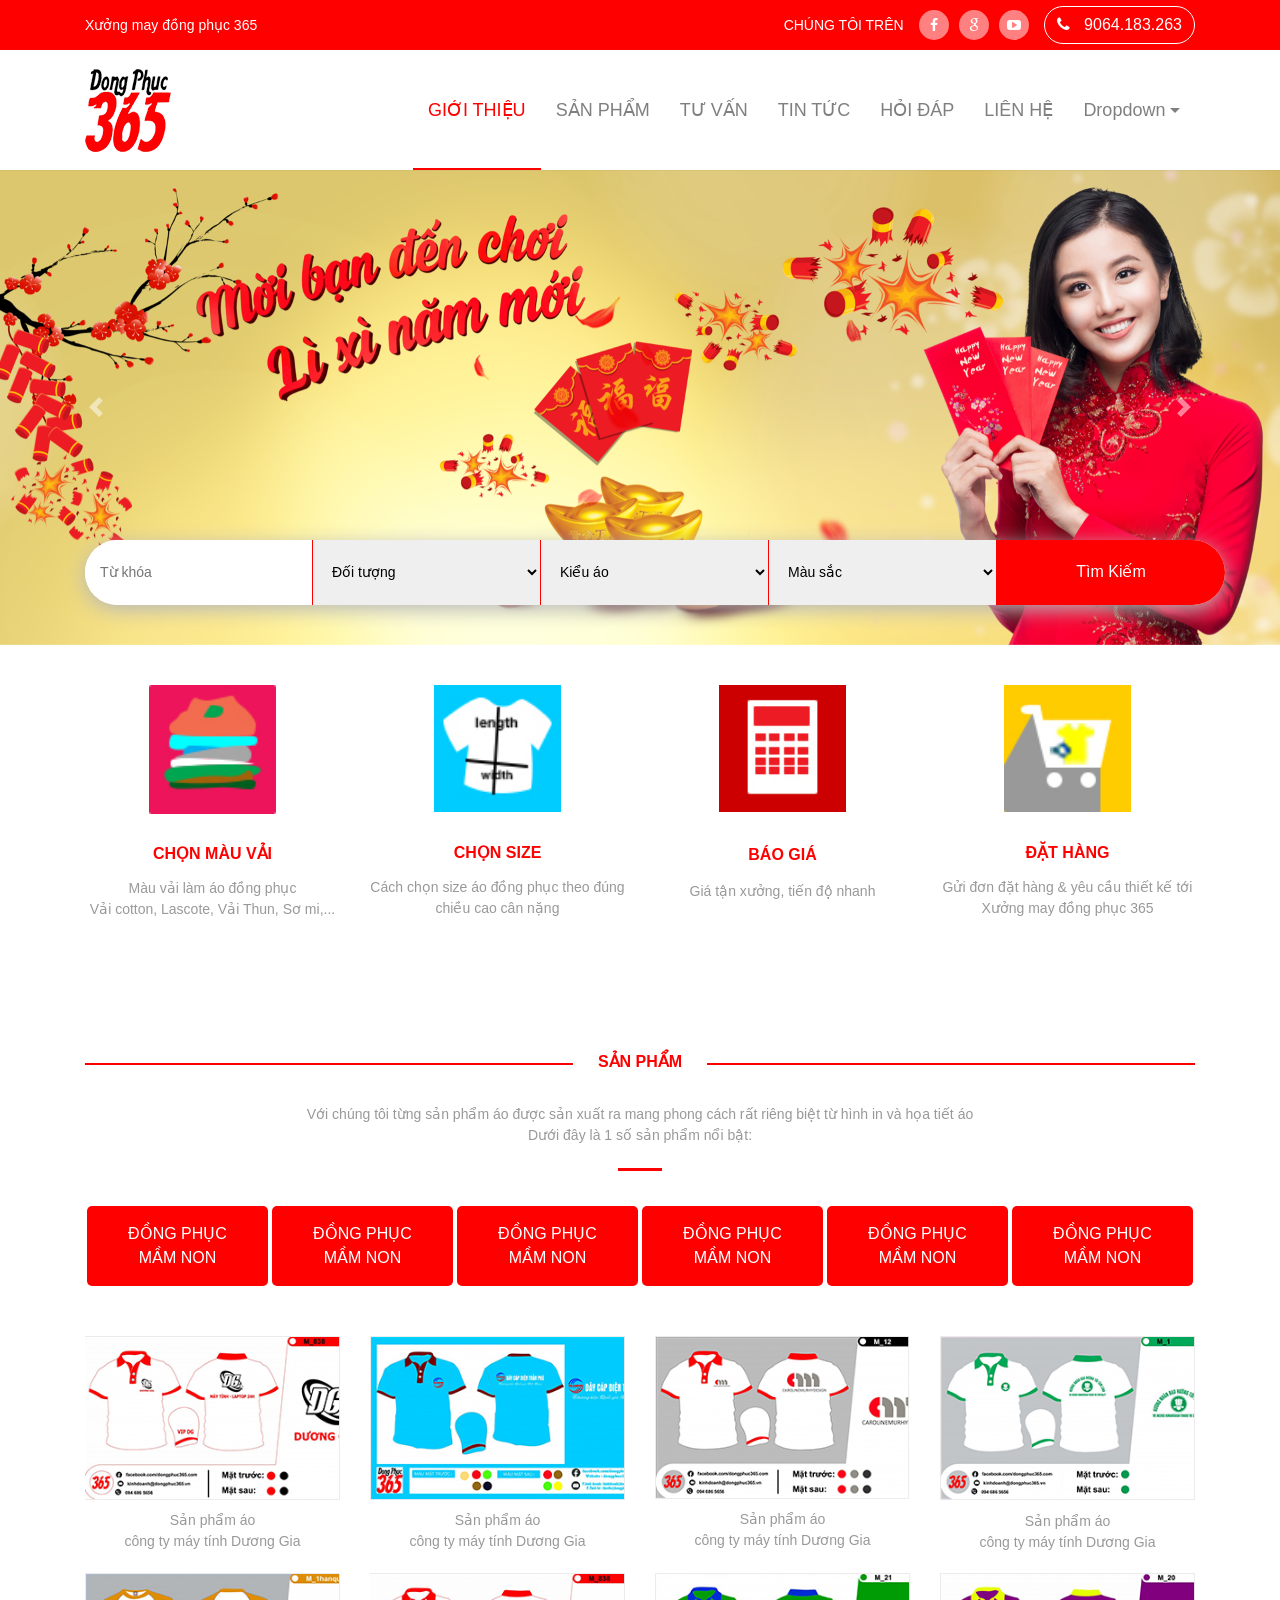
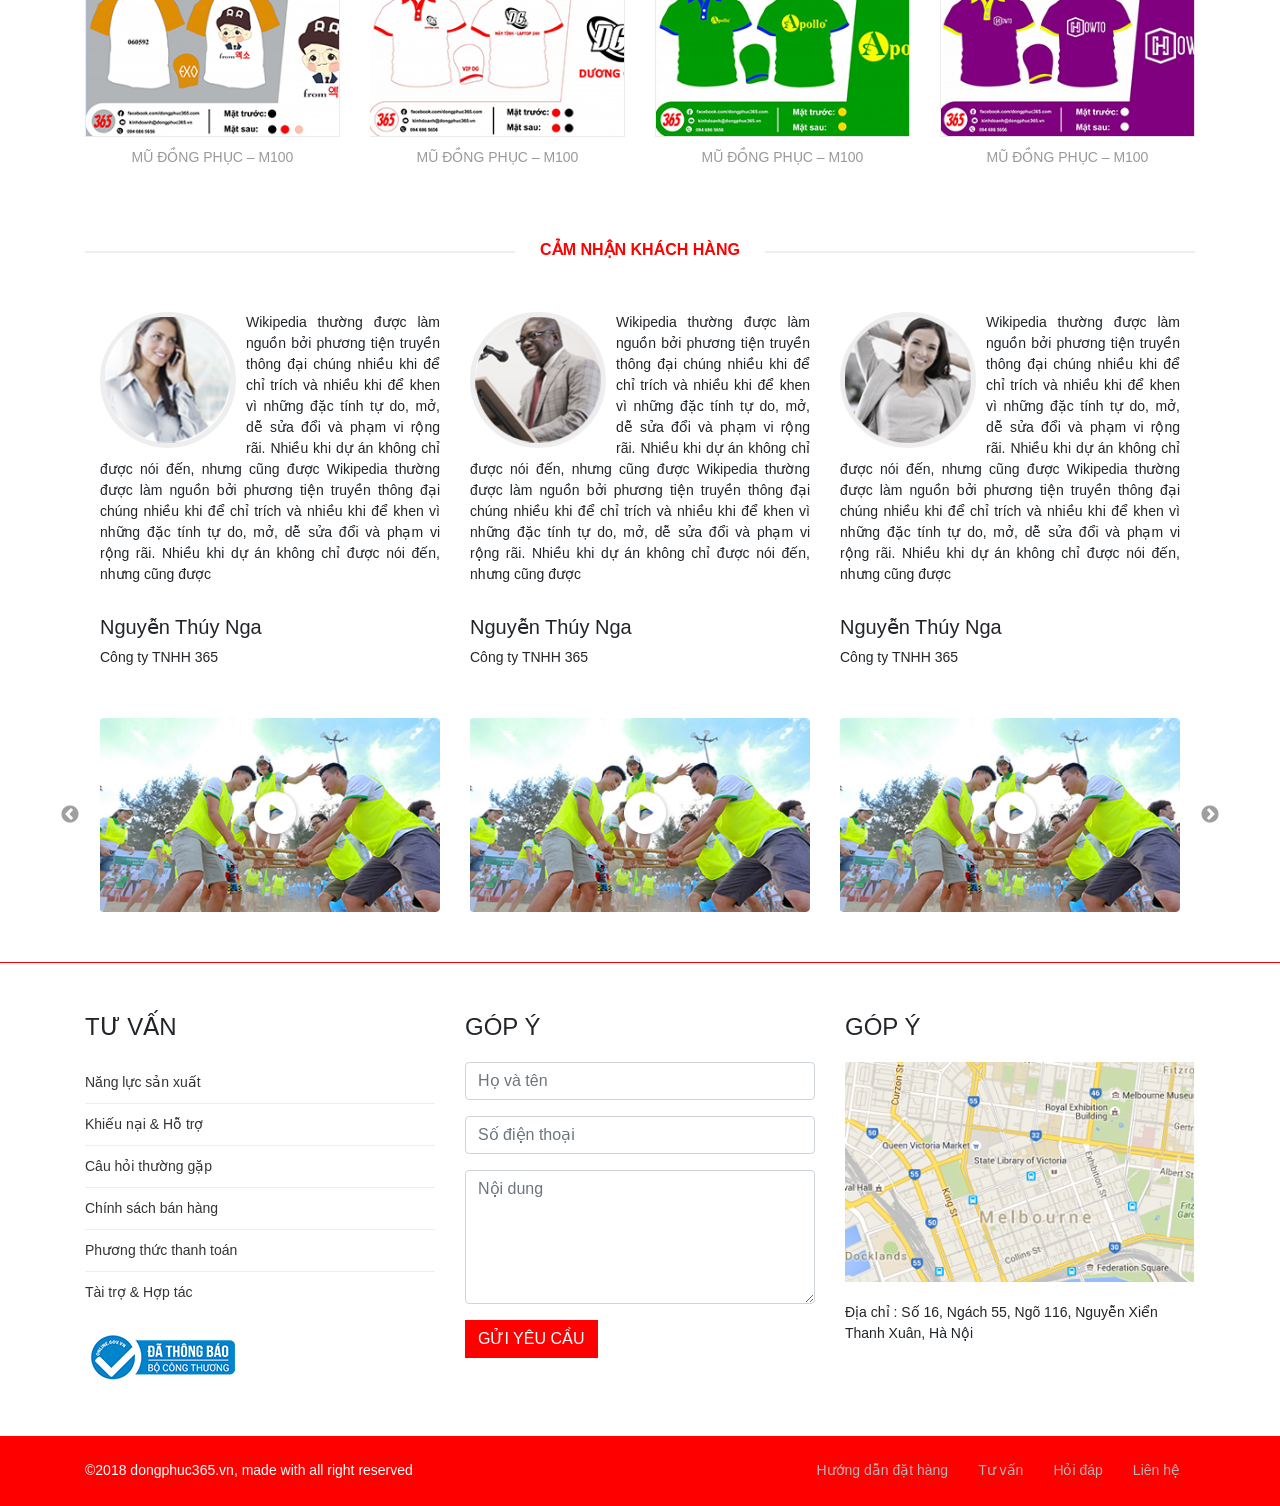
==== commit b732150b: "update" ====
--- a/index.html
+++ b/index.html
@@ -349,8 +349,8 @@
 					<div class="title mr-50-0 line-gray">
 						<span>CẢM NHẬN KHÁCH HÀNG</span>
 					</div>
-					<div class="row">
-						<div class="col-lg-4 mr-bottom-20">
+					<div class="side-customer">
+						<div>
 							<div class="shape-outside"><img src="images/img-customer.png"></div>
 							<p class="text-align-justify">
 								Wikipedia thường được làm nguồn bởi phương tiện truyền thông đại chúng nhiều khi để chỉ trích và nhiều khi để khen vì những đặc tính tự do, mở, dễ sửa đổi và phạm vi rộng rãi. Nhiều khi dự án không chỉ được nói đến, nhưng cũng được
@@ -359,7 +359,7 @@
 							<div class="h5 mr-top-30">Nguyễn Thúy Nga</div>
 							<p>Công ty TNHH 365</p>
 						</div>
-						<div class="col-lg-4 mr-bottom-20">
+						<div>
 							<div class="shape-outside"><img src="images/img-customer-2.png"></div>
 							<p class="text-align-justify">
 								Wikipedia thường được làm nguồn bởi phương tiện truyền thông đại chúng nhiều khi để chỉ trích và nhiều khi để khen vì những đặc tính tự do, mở, dễ sửa đổi và phạm vi rộng rãi. Nhiều khi dự án không chỉ được nói đến, nhưng cũng được
@@ -368,7 +368,7 @@
 							<div class="h5 mr-top-30">Nguyễn Thúy Nga</div>
 							<p>Công ty TNHH 365</p>
 						</div>
-						<div class="col-lg-4 mr-bottom-20">
+						<div>
 							<div class="shape-outside"><img src="images/img-customer-3.png"></div>
 							<p class="text-align-justify">
 								Wikipedia thường được làm nguồn bởi phương tiện truyền thông đại chúng nhiều khi để chỉ trích và nhiều khi để khen vì những đặc tính tự do, mở, dễ sửa đổi và phạm vi rộng rãi. Nhiều khi dự án không chỉ được nói đến, nhưng cũng được
@@ -469,22 +469,42 @@
 	</div>
 
 	<script type="text/javascript">
-		$('.slide-show').slick({
-			slidesToScroll: 1,
-			speed: 1000,
-			slidesToShow: 3,
-			responsive: [{
-				breakpoint: 768,
-				settings: {
-					slidesToShow: 2,
-				}
-			}, {
-				breakpoint: 500,
-				settings: {
-					slidesToShow: 1,
-				}
-			}]
-		});		
+		$(document).ready(function(){
+			$('.side-customer').slick({
+				infinite: true,
+				slidesToShow: 3,
+				slidesToScroll: 1,
+				autoplay: true,
+  				autoplaySpeed: 2000,
+  				responsive: [{
+					breakpoint: 768,
+					settings: {
+						slidesToShow: 2,
+					}
+				}, {
+					breakpoint: 500,
+					settings: {
+						slidesToShow: 1,
+					}
+				}]
+			});
+			$('.slide-show').slick({
+				slidesToScroll: 1,
+				speed: 1000,
+				slidesToShow: 3,
+				responsive: [{
+					breakpoint: 768,
+					settings: {
+						slidesToShow: 2,
+					}
+				}, {
+					breakpoint: 500,
+					settings: {
+						slidesToShow: 1,
+					}
+				}]
+			});			
+		})
 	</script>
 </body>
 </html>
--- a/css/style.css
+++ b/css/style.css
@@ -227,17 +227,27 @@
 	background-color: #ffffff;
 	z-index: 9;
 	border: solid thin #cccccc;
+	border-radius: 5px;
+	box-shadow: 0 5px 5px 2px #eeeeee;
 }
 .group-btn-cate .btn>ul {
 	left: 0;
 	top: 80px;
 }
+.group-btn-cate .btn>ul li a:hover {
+	background-color: #ff0000;
+	color: #ffffff;
+}
 .group-btn-cate .btn ul li a{
 	width: 100%;
 	display: inline-block;
 	text-align: left;
 	padding: 5px 15px;
-	border-bottom: solid thin #eeeeee;
+	border-bottom: solid thin #cccccc;
+}
+.group-btn-cate .btn>ul>li>a:last-child,
+.group-btn-cate .btn>ul>li ul li:last-child>a {
+	border: 0;
 }
 .group-btn-cate .btn:focus>ul {
 	display: block;
@@ -325,6 +335,12 @@
 }
 .child-dropdown-item {
 	left: 157px!important;
+}
+.side-customer {
+	width: 100%;
+}
+.side-customer .slick-slide {
+	padding: 0 15px;
 }
 .h4 {
 	/*font-weight: bold;*/
